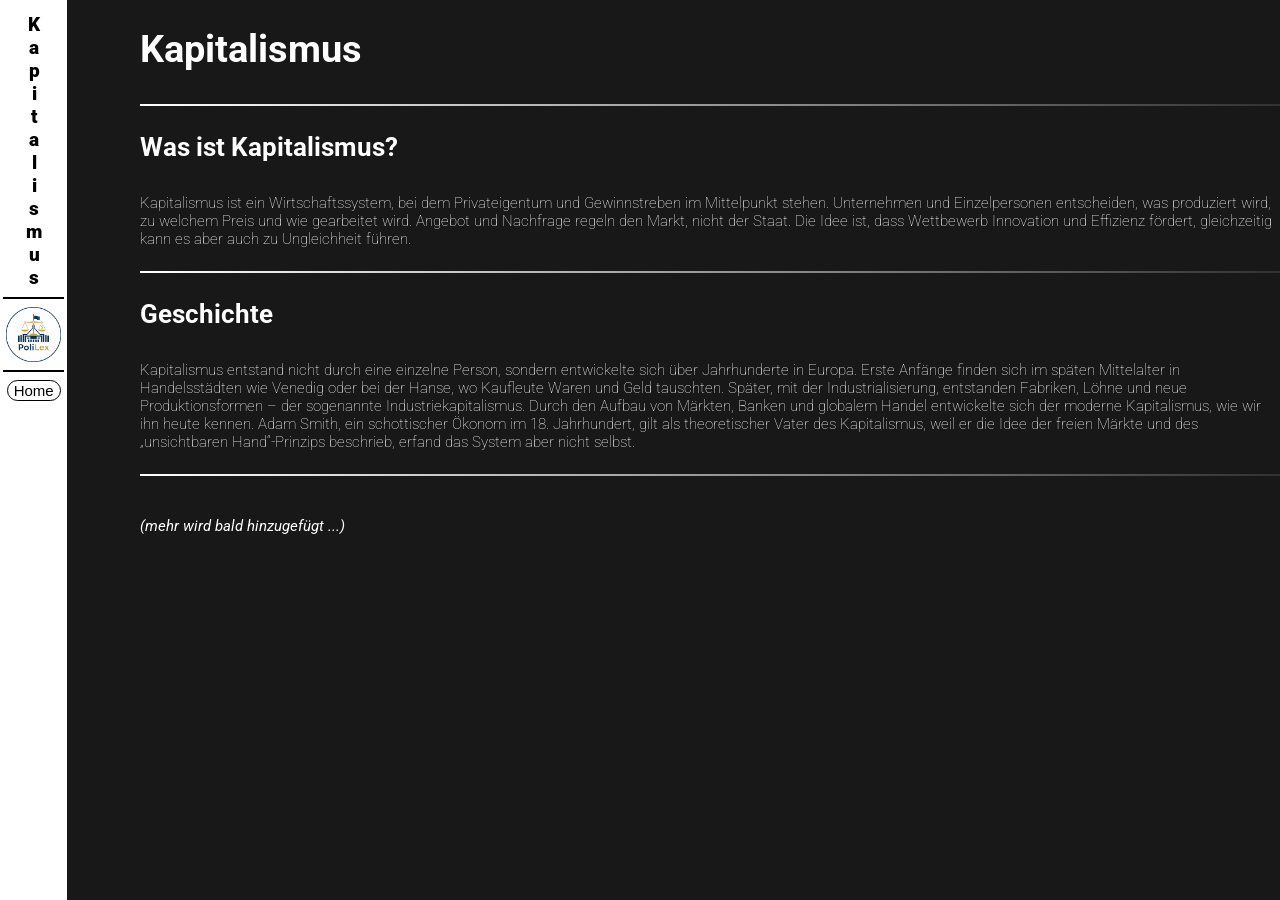
==== Kapitalismus.html @ 6af81802 "Add files via upload" ====
<!doctype html>
<html lang="de">
  <head>
    <meta name="author" content="@Red-Circuit" />

    <link rel="icon" type="image/png" href="favicon.png" />
    <title>Kapitalismus</title>
    <meta charset="UTF-8" />
    <meta name="viewport" content="width=device-width, initial-scale=1.0" />
    <link rel="stylesheet" href="style.css" />
    <script src="script.js" defer></script>
    <link rel="preconnect" href="https://fonts.googleapis.com" />
    <link rel="preconnect" href="https://fonts.gstatic.com" crossorigin />
    <link
      href="https://fonts.googleapis.com/css2?family=Roboto:ital,wght@0,100..900;1,100..900&display=swap"
      rel="stylesheet" />
  </head>
  <body>
    <div class="Seitenleiste">
      <p class="SeitenleisteS1">Kapitalismus</p>
      <hr class="SeitenleisteTrennSchwarz" />
      <img class="logo1" src="favicon.png" />
      <hr class="SeitenleisteTrennSchwarz" />
      <button class="Home" onclick="window.location.href = 'index.html'">
        Home
      </button>
    </div>
    <h1 class="Überschrift1">Kapitalismus</h1>
    <hr class="trenn1" />
    <h1 class="Überschrift2">Was ist Kapitalismus?</h1>
    <p class="Text1">
      Kapitalismus ist ein Wirtschaftssystem, bei dem Privateigentum und
      Gewinnstreben im Mittelpunkt stehen. Unternehmen und Einzelpersonen
      entscheiden, was produziert wird, zu welchem Preis und wie gearbeitet
      wird. Angebot und Nachfrage regeln den Markt, nicht der Staat. Die Idee
      ist, dass Wettbewerb Innovation und Effizienz fördert, gleichzeitig kann
      es aber auch zu Ungleichheit führen.
    </p>
    <hr class="trenn1" />
    <h1 class="Überschrift2">Geschichte</h1>
    <p class="Text1">
      Kapitalismus entstand nicht durch eine einzelne Person, sondern
      entwickelte sich über Jahrhunderte in Europa. Erste Anfänge finden sich im
      späten Mittelalter in Handelsstädten wie Venedig oder bei der Hanse, wo
      Kaufleute Waren und Geld tauschten. Später, mit der Industrialisierung,
      entstanden Fabriken, Löhne und neue Produktionsformen – der sogenannte
      Industriekapitalismus. Durch den Aufbau von Märkten, Banken und globalem
      Handel entwickelte sich der moderne Kapitalismus, wie wir ihn heute
      kennen. Adam Smith, ein schottischer Ökonom im 18. Jahrhundert, gilt als
      theoretischer Vater des Kapitalismus, weil er die Idee der freien Märkte
      und des „unsichtbaren Hand“-Prinzips beschrieb, erfand das System aber
      nicht selbst.
    </p>
    <hr class="trenn1" />
    <!-- prettier-ignore -->
    <p class="fortsetzung">
        (mehr wird bald hinzugefügt ...)
    </p>
  </body>
</html>
---- style.css ----
html {
  background-color: rgb(24, 24, 24);
}

body {
  margin: 0;
  font-family: Roboto, sans-serif;
  display: flex;
  flex-direction: column;
}

div.Seitenleiste {
  background-color: white;
  width: fit-content;
  padding: 0.1875rem;
  height: 100vh;
  position: fixed;
  top: 0;
  animation-name: Seitenleiste;
  animation-duration: 1s;
  display: flex;
  flex-direction: column;
  align-items: center;
}

p.SeitenleisteS1 {
  writing-mode: vertical-lr;
  text-orientation: upright;
  font-weight: 900;
  font-size: clamp(15px, 1.5vw, 1000px);
  margin-top: 0.625rem;
}

hr.SeitenleisteTrennSchwarz {
  border: none;
  background-color: black;
  width: 100%;
  height: 0.125rem;
}

h1.Willkommen {
  color: white;
  margin-left: 1rem;
  font-size: clamp(20px, 4vw, 100px);
  margin-left: 8.75rem;
  animation-name: txt1;
  animation-duration: 1s;
}

p.WillkommenDetails {
  color: white;
  margin-left: 8.75rem;
  font-size: clamp(15px, 1vw, 10000px);
  animation-name: txt1;
  animation-duration: 1s;
}

hr.trenn1 {
  border: none;
  height: 2px;
  background: linear-gradient(to right, white, transparent);
  width: 100%;
  animation-name: txt1;
  animation-duration: 1s;
  margin-left: 8.75rem;
}

h1.Überschrift1 {
  color: white;
  margin-left: 8.75rem;
  animation-name: txt1;
  animation-duration: 1s;
  font-size: clamp(15px, 3vw, 1000px);
}

button.KapitalismusButton {
  border: 0.0625rem white solid;
  background: none;
  color: white;
  width: fit-content;
  padding: 0.3125rem;
  margin-left: 140px;
  border-radius: 50px;
  animation-name: txt1;
  animation-duration: 1s;
  cursor: pointer;
  transition: 0.1s;
  font-size: clamp(15px, 1vw, 1000px);
}

button.KapitalismusButton:hover {
  color: rgb(192, 192, 192);
  border: 1px rgb(192, 192, 192) solid;
  font-size: clamp(15px, 1vw, 1000px);
}

.Video1 {
  margin-left: 8.75rem;
  box-shadow: 0 0 20px rgba(255, 255, 255, 0.5);
}

p.fortsetzung {
  color: white;
  font-style: italic;
  margin-left: 8.75rem;
  font-size: 0.9375rem;
  animation-name: txt1;
  animation-duration: 1s;
  white-space: pre-line;
}

img.logo1 {
  width: clamp(15px, 4.3vw, 1000px);
}

h1.Überschrift2 {
  color: white;
  margin-left: 8.75rem;
  font-size: clamp(15px, 2vw, 1000px);
  animation-name: txt1;
  animation-duration: 1s;
}

p.Text1 {
  color: white;
  font-weight: 1;
  font-size: clamp(15px, 1.2vw, 1000px);
  margin-left: 8.75rem;
  animation-name: txt1;
  animation-duration: 1s;
}

button.Home {
  color: black;
  background: none;
  border: 0.0625rem black solid;
  border-radius: 50px;
  font-size: clamp(10px, 1.3vw, 1000px);
  cursor: pointer;
  transition: 0.1s;
  font-size: clamp(15px, 1vw, 1000px);
}

button.Home:hover {
  color: rgb(75, 75, 75);
  border: 0.0625rem rgb(75, 75, 75) solid;
  font-size: clamp(15px, 1vw, 1000px);
}

p.Text2 {
  color: white;
  margin-left: 8.75rem;
  font-weight: 1;
  font-size: clamp(15px, 1.2vw, 1000px);
  animation-name: txt1;
  animation-duration: 1s;
  white-space: pre-line;
}

@keyframes Seitenleiste {
  0% {
    transform: translateX(-10px);
    opacity: 0;
  }
  100% {
    opacity: 1;
  }
}

@keyframes txt1 {
  0% {
    opacity: 0;
    transform: translateY(-10px);
  }
  100% {
    opacity: 1;
  }
}
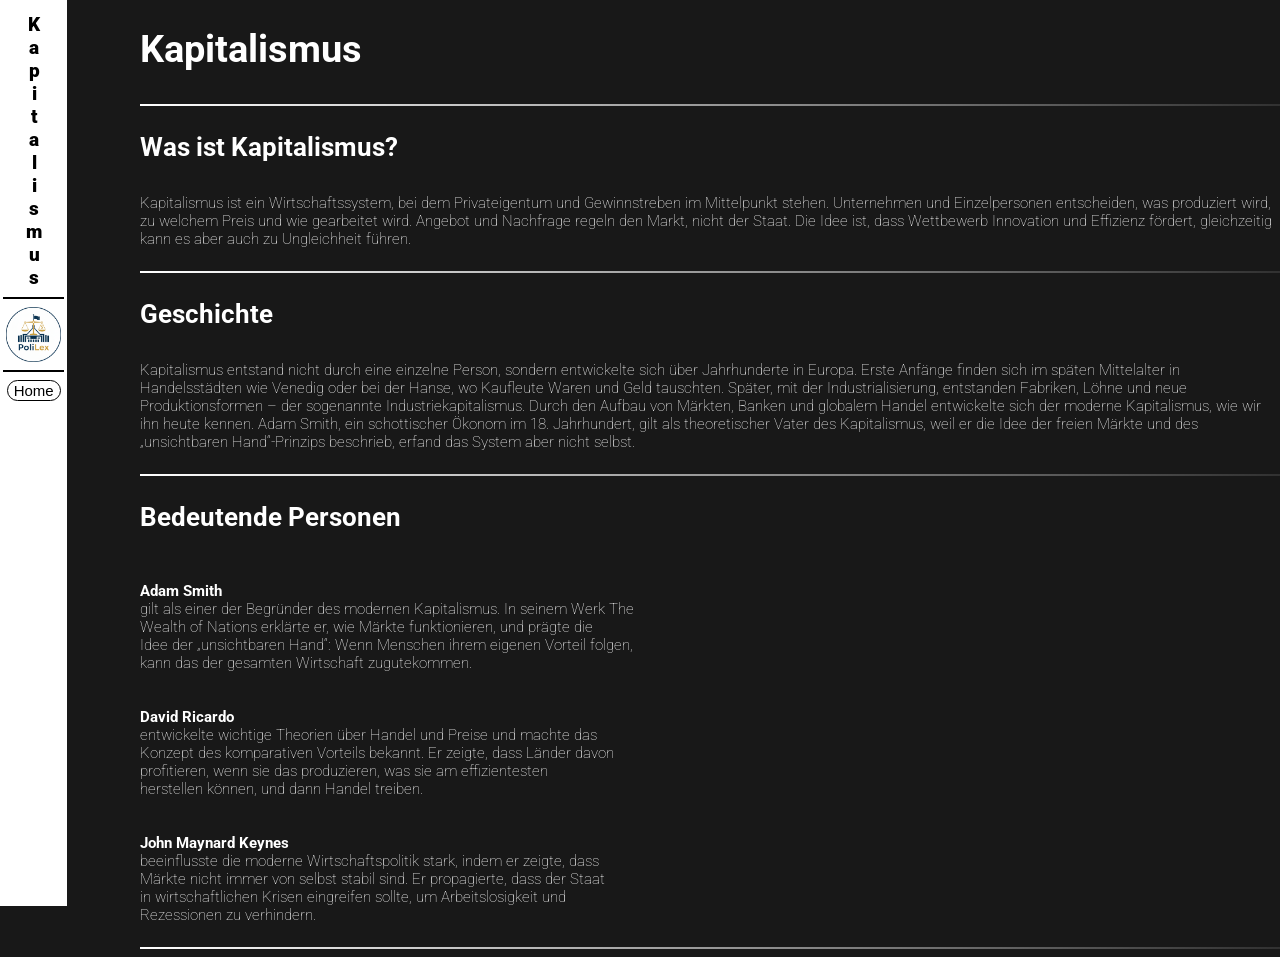
==== commit 5438651d: "Add files via upload" ====
--- a/Kapitalismus.html
+++ b/Kapitalismus.html
@@ -52,9 +52,26 @@
       nicht selbst.
     </p>
     <hr class="trenn1" />
-    <!-- prettier-ignore -->
-    <p class="fortsetzung">
-        (mehr wird bald hinzugefügt ...)
+    <h1 class="Überschrift2">Bedeutende Personen</h1>
+    <p class="Text2">
+      <b>Adam Smith</b>
+      gilt als einer der Begründer des modernen Kapitalismus. In seinem Werk The
+      Wealth of Nations erklärte er, wie Märkte funktionieren, und prägte die
+      Idee der „unsichtbaren Hand“: Wenn Menschen ihrem eigenen Vorteil folgen,
+      kann das der gesamten Wirtschaft zugutekommen.
+      <br />
+      <b>David Ricardo</b>
+      entwickelte wichtige Theorien über Handel und Preise und machte das
+      Konzept des komparativen Vorteils bekannt. Er zeigte, dass Länder davon
+      profitieren, wenn sie das produzieren, was sie am effizientesten
+      herstellen können, und dann Handel treiben.
+      <br>
+      <b>John Maynard Keynes</b>
+      beeinflusste die moderne Wirtschaftspolitik stark, indem er zeigte, dass
+      Märkte nicht immer von selbst stabil sind. Er propagierte, dass der Staat
+      in wirtschaftlichen Krisen eingreifen sollte, um Arbeitslosigkeit und
+      Rezessionen zu verhindern.
     </p>
+    <hr class="trenn1">
   </body>
 </html>
--- a/style.css
+++ b/style.css
@@ -40,9 +40,8 @@
 
 h1.Willkommen {
   color: white;
-  margin-left: 1rem;
+  margin-left: 8.75rem;
   font-size: clamp(20px, 4vw, 100px);
-  margin-left: 8.75rem;
   animation-name: txt1;
   animation-duration: 1s;
 }
@@ -79,7 +78,7 @@
   color: white;
   width: fit-content;
   padding: 0.3125rem;
-  margin-left: 140px;
+  margin-left: 8.75rem;
   border-radius: 50px;
   animation-name: txt1;
   animation-duration: 1s;
@@ -91,7 +90,6 @@
 button.KapitalismusButton:hover {
   color: rgb(192, 192, 192);
   border: 1px rgb(192, 192, 192) solid;
-  font-size: clamp(15px, 1vw, 1000px);
 }
 
 .Video1 {
@@ -135,7 +133,6 @@
   background: none;
   border: 0.0625rem black solid;
   border-radius: 50px;
-  font-size: clamp(10px, 1.3vw, 1000px);
   cursor: pointer;
   transition: 0.1s;
   font-size: clamp(15px, 1vw, 1000px);
@@ -144,7 +141,6 @@
 button.Home:hover {
   color: rgb(75, 75, 75);
   border: 0.0625rem rgb(75, 75, 75) solid;
-  font-size: clamp(15px, 1vw, 1000px);
 }
 
 p.Text2 {
@@ -156,6 +152,8 @@
   animation-duration: 1s;
   white-space: pre-line;
 }
+
+/* Animationen */
 
 @keyframes Seitenleiste {
   0% {
@@ -176,3 +174,18 @@
     opacity: 1;
   }
 }
+
+@media (max-width: 1000px) {
+  h1.Willkommen,
+  p.WillkommenDetails,
+  hr.trenn1,
+  h1.Überschrift1,
+  button.KapitalismusButton,
+  .Video1,
+  p.fortsetzung,
+  h1.Überschrift2,
+  p.Text1,
+  p.Text2 {
+    margin-left: 5rem;
+  }
+}
